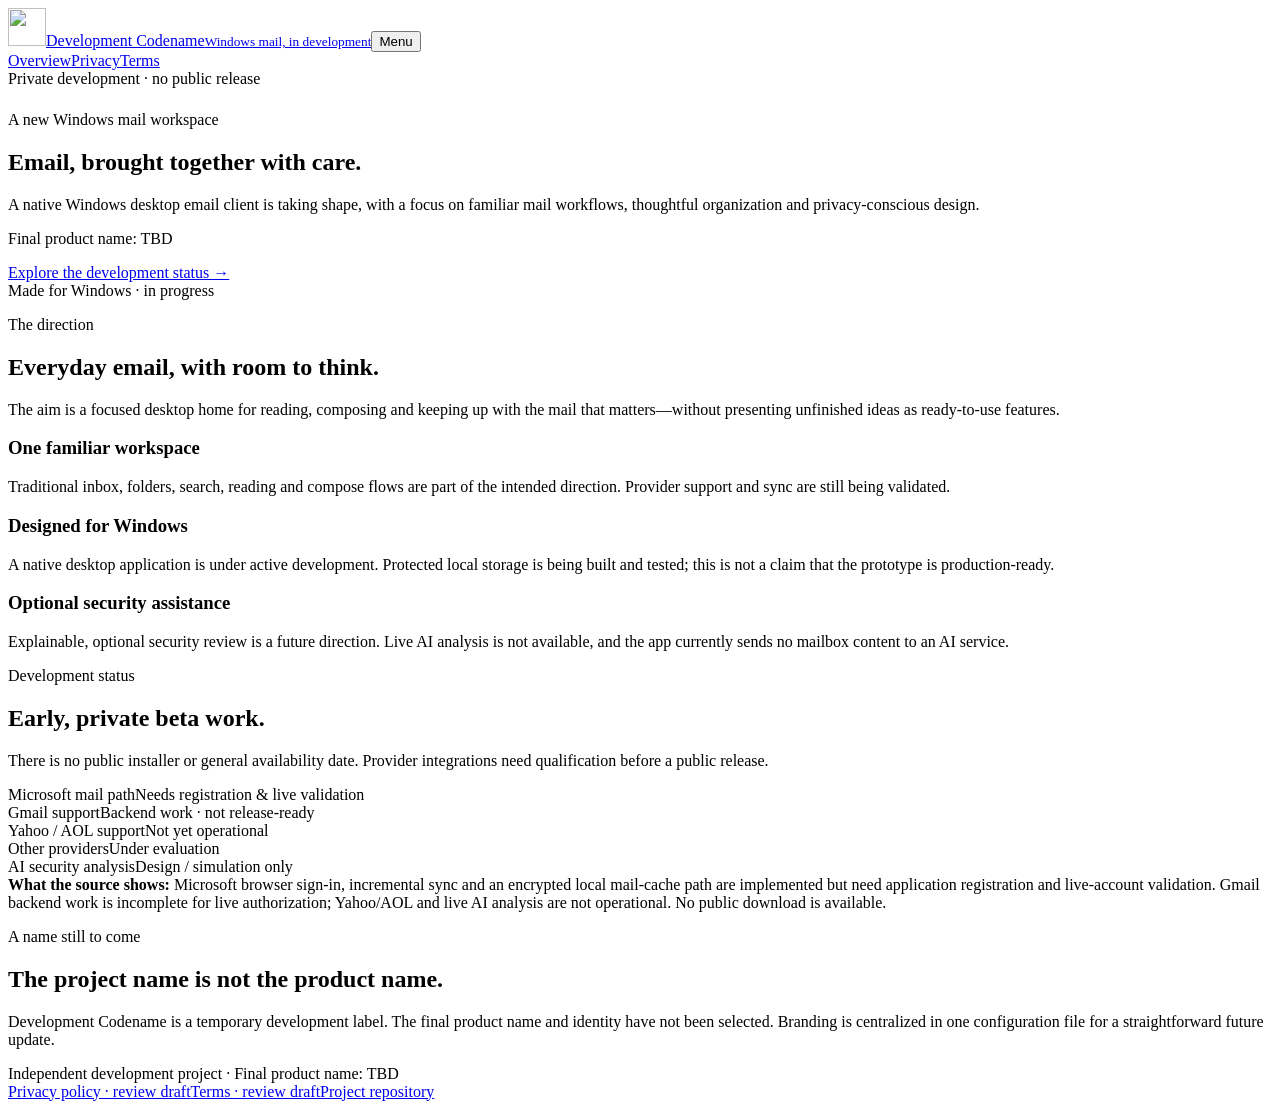
==== index.html @ dbb3ad93 "Add review-draft website pages Co-authored-by: Copilot App <223556219+Copilot@users.noreply.github.c" ====
<!doctype html>
<html lang="en"><head><meta charset="utf-8"><meta name="viewport" content="width=device-width,initial-scale=1"><meta name="description" content="A Windows email client in development. Final product name to be announced."><meta name="theme-color" content="#f6f7f2"><title data-title="A calmer home for email">Development-stage Windows mail client</title><link rel="icon" href="/ultrons-pigeon-website/assets/mark.svg" type="image/svg+xml"><link rel="stylesheet" href="/ultrons-pigeon-website/assets/site.css"><script defer src="/ultrons-pigeon-website/assets/brand.js"></script></head>
<body><header class="shell site-header"><a class="brand" href="/ultrons-pigeon-website/" aria-label="Home"><img src="/ultrons-pigeon-website/assets/mark.svg" width="38" height="38" alt=""><span><span data-brand>Development Codename</span><small>Windows mail, in development</small></span></a><button class="nav-toggle" aria-expanded="false" aria-controls="site-nav">Menu</button><nav class="site-nav" id="site-nav" aria-label="Main navigation"><a href="/ultrons-pigeon-website/" aria-current="page">Overview</a><a href="/ultrons-pigeon-website/privacy/">Privacy</a><a href="/ultrons-pigeon-website/terms/">Terms</a></nav></header>
<main><section class="shell hero"><div><span class="badge"><i class="dot"></i>Private development · no public release</span><p class="eyebrow" style="margin-top:23px">A new Windows mail workspace</p><h1>Email, brought together with care.</h1><p class="lede">A native Windows desktop email client is taking shape, with a focus on familiar mail workflows, thoughtful organization and privacy-conscious design.</p><p class="fine" data-status>Final product name: TBD</p><a class="button" href="#development">Explore the development status →</a></div><div class="hero-art" aria-hidden="true"><div class="envelope"></div><div class="art-note">Made for Windows · in progress</div></div></section>
<section class="shell section"><div class="section-heading"><p class="eyebrow">The direction</p><h2>Everyday email, with room to think.</h2><p class="muted">The aim is a focused desktop home for reading, composing and keeping up with the mail that matters—without presenting unfinished ideas as ready-to-use features.</p></div><div class="cards"><article class="card"><h3>One familiar workspace</h3><p>Traditional inbox, folders, search, reading and compose flows are part of the intended direction. Provider support and sync are still being validated.</p></article><article class="card"><h3>Designed for Windows</h3><p>A native desktop application is under active development. Protected local storage is being built and tested; this is not a claim that the prototype is production-ready.</p></article><article class="card"><h3>Optional security assistance</h3><p>Explainable, optional security review is a future direction. Live AI analysis is not available, and the app currently sends no mailbox content to an AI service.</p></article></div></section>
<section class="shell section" id="development"><div class="panel"><div><p class="eyebrow">Development status</p><h2>Early, private beta work.</h2><p>There is no public installer or general availability date. Provider integrations need qualification before a public release.</p></div><div><div class="status-row"><span>Microsoft mail path</span><span class="tag">Needs registration & live validation</span></div><div class="status-row"><span>Gmail support</span><span class="tag">Backend work · not release-ready</span></div><div class="status-row"><span>Yahoo / AOL support</span><span class="tag">Not yet operational</span></div><div class="status-row"><span>Other providers</span><span class="tag">Under evaluation</span></div><div class="status-row"><span>AI security analysis</span><span class="tag">Design / simulation only</span></div></div></div><div class="callout"><strong>What the source shows:</strong> Microsoft browser sign-in, incremental sync and an encrypted local mail-cache path are implemented but need application registration and live-account validation. Gmail backend work is incomplete for live authorization; Yahoo/AOL and live AI analysis are not operational. No public download is available.</div></section>
<section class="shell section"><div class="section-heading"><p class="eyebrow">A name still to come</p><h2>The project name is not the product name.</h2><p class="muted"><span data-brand>Development Codename</span> is a temporary development label. The final product name and identity have not been selected. Branding is centralized in one configuration file for a straightforward future update.</p></div></section></main>
<footer class="shell site-footer"><span>Independent development project · <span data-status>Final product name: TBD</span></span><nav class="footer-links" aria-label="Footer navigation"><a href="/ultrons-pigeon-website/privacy/">Privacy policy · review draft</a><a href="/ultrons-pigeon-website/terms/">Terms · review draft</a><a href="https://github.com/Porkydiggyafeelme/ultrons-pigeon">Project repository</a></nav></footer></body></html>
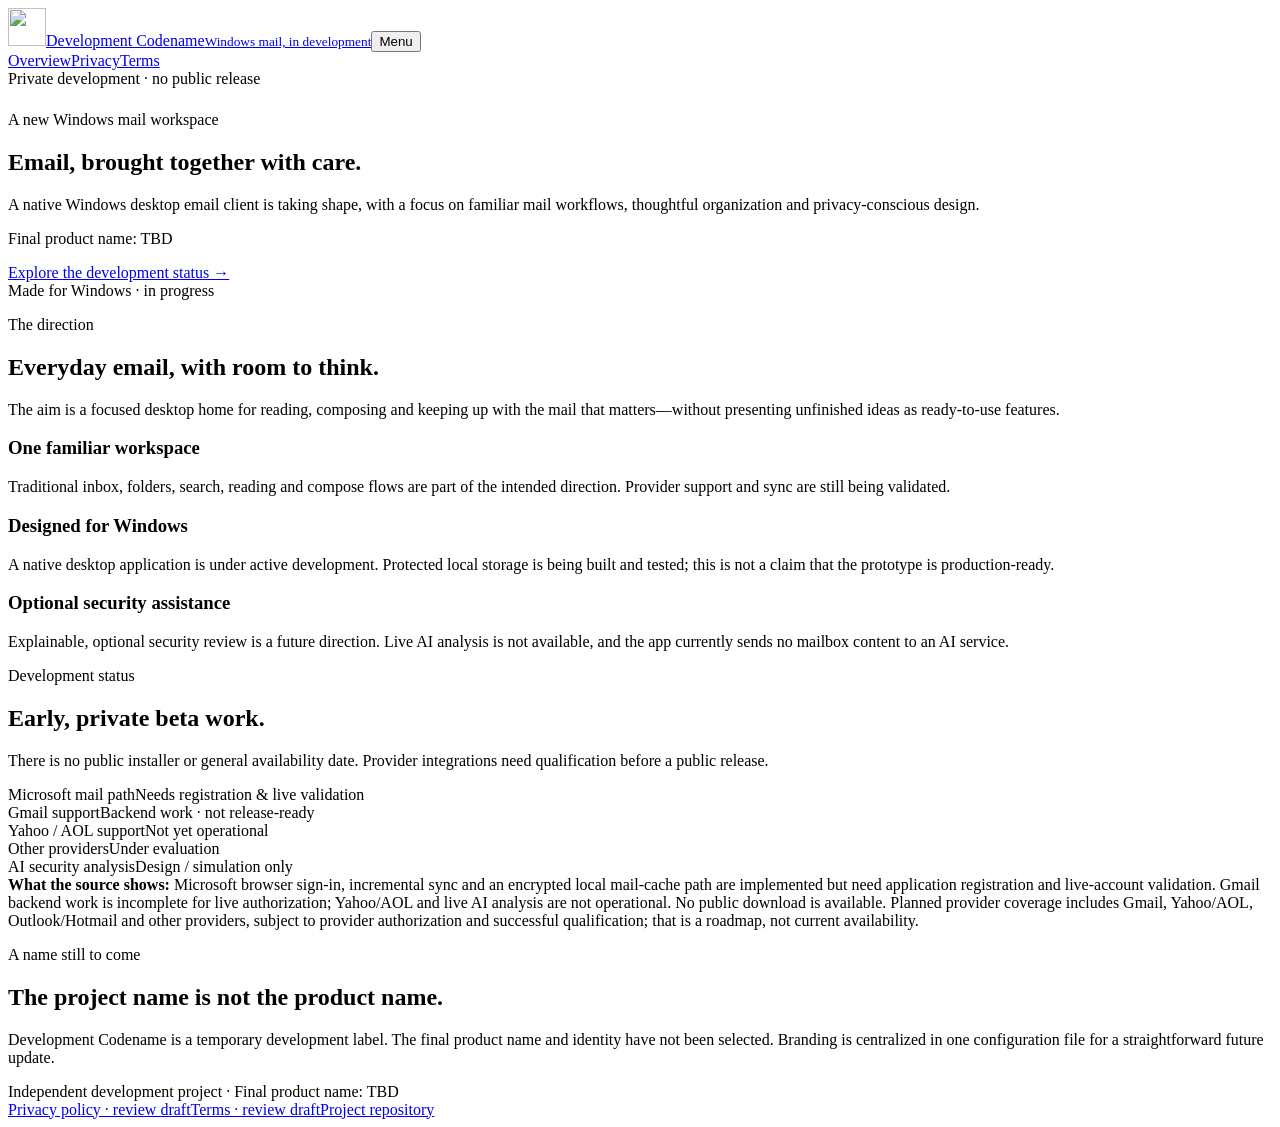
==== commit 01b1e21f: "Clarify planned email provider coverage" ====
--- a/index.html
+++ b/index.html
@@ -3,6 +3,6 @@
 <body><header class="shell site-header"><a class="brand" href="/ultrons-pigeon-website/" aria-label="Home"><img src="/ultrons-pigeon-website/assets/mark.svg" width="38" height="38" alt=""><span><span data-brand>Development Codename</span><small>Windows mail, in development</small></span></a><button class="nav-toggle" aria-expanded="false" aria-controls="site-nav">Menu</button><nav class="site-nav" id="site-nav" aria-label="Main navigation"><a href="/ultrons-pigeon-website/" aria-current="page">Overview</a><a href="/ultrons-pigeon-website/privacy/">Privacy</a><a href="/ultrons-pigeon-website/terms/">Terms</a></nav></header>
 <main><section class="shell hero"><div><span class="badge"><i class="dot"></i>Private development · no public release</span><p class="eyebrow" style="margin-top:23px">A new Windows mail workspace</p><h1>Email, brought together with care.</h1><p class="lede">A native Windows desktop email client is taking shape, with a focus on familiar mail workflows, thoughtful organization and privacy-conscious design.</p><p class="fine" data-status>Final product name: TBD</p><a class="button" href="#development">Explore the development status →</a></div><div class="hero-art" aria-hidden="true"><div class="envelope"></div><div class="art-note">Made for Windows · in progress</div></div></section>
 <section class="shell section"><div class="section-heading"><p class="eyebrow">The direction</p><h2>Everyday email, with room to think.</h2><p class="muted">The aim is a focused desktop home for reading, composing and keeping up with the mail that matters—without presenting unfinished ideas as ready-to-use features.</p></div><div class="cards"><article class="card"><h3>One familiar workspace</h3><p>Traditional inbox, folders, search, reading and compose flows are part of the intended direction. Provider support and sync are still being validated.</p></article><article class="card"><h3>Designed for Windows</h3><p>A native desktop application is under active development. Protected local storage is being built and tested; this is not a claim that the prototype is production-ready.</p></article><article class="card"><h3>Optional security assistance</h3><p>Explainable, optional security review is a future direction. Live AI analysis is not available, and the app currently sends no mailbox content to an AI service.</p></article></div></section>
-<section class="shell section" id="development"><div class="panel"><div><p class="eyebrow">Development status</p><h2>Early, private beta work.</h2><p>There is no public installer or general availability date. Provider integrations need qualification before a public release.</p></div><div><div class="status-row"><span>Microsoft mail path</span><span class="tag">Needs registration & live validation</span></div><div class="status-row"><span>Gmail support</span><span class="tag">Backend work · not release-ready</span></div><div class="status-row"><span>Yahoo / AOL support</span><span class="tag">Not yet operational</span></div><div class="status-row"><span>Other providers</span><span class="tag">Under evaluation</span></div><div class="status-row"><span>AI security analysis</span><span class="tag">Design / simulation only</span></div></div></div><div class="callout"><strong>What the source shows:</strong> Microsoft browser sign-in, incremental sync and an encrypted local mail-cache path are implemented but need application registration and live-account validation. Gmail backend work is incomplete for live authorization; Yahoo/AOL and live AI analysis are not operational. No public download is available.</div></section>
+<section class="shell section" id="development"><div class="panel"><div><p class="eyebrow">Development status</p><h2>Early, private beta work.</h2><p>There is no public installer or general availability date. Provider integrations need qualification before a public release.</p></div><div><div class="status-row"><span>Microsoft mail path</span><span class="tag">Needs registration & live validation</span></div><div class="status-row"><span>Gmail support</span><span class="tag">Backend work · not release-ready</span></div><div class="status-row"><span>Yahoo / AOL support</span><span class="tag">Not yet operational</span></div><div class="status-row"><span>Other providers</span><span class="tag">Under evaluation</span></div><div class="status-row"><span>AI security analysis</span><span class="tag">Design / simulation only</span></div></div></div><div class="callout"><strong>What the source shows:</strong> Microsoft browser sign-in, incremental sync and an encrypted local mail-cache path are implemented but need application registration and live-account validation. Gmail backend work is incomplete for live authorization; Yahoo/AOL and live AI analysis are not operational. No public download is available. Planned provider coverage includes Gmail, Yahoo/AOL, Outlook/Hotmail and other providers, subject to provider authorization and successful qualification; that is a roadmap, not current availability.</div></section>
 <section class="shell section"><div class="section-heading"><p class="eyebrow">A name still to come</p><h2>The project name is not the product name.</h2><p class="muted"><span data-brand>Development Codename</span> is a temporary development label. The final product name and identity have not been selected. Branding is centralized in one configuration file for a straightforward future update.</p></div></section></main>
 <footer class="shell site-footer"><span>Independent development project · <span data-status>Final product name: TBD</span></span><nav class="footer-links" aria-label="Footer navigation"><a href="/ultrons-pigeon-website/privacy/">Privacy policy · review draft</a><a href="/ultrons-pigeon-website/terms/">Terms · review draft</a><a href="https://github.com/Porkydiggyafeelme/ultrons-pigeon">Project repository</a></nav></footer></body></html>
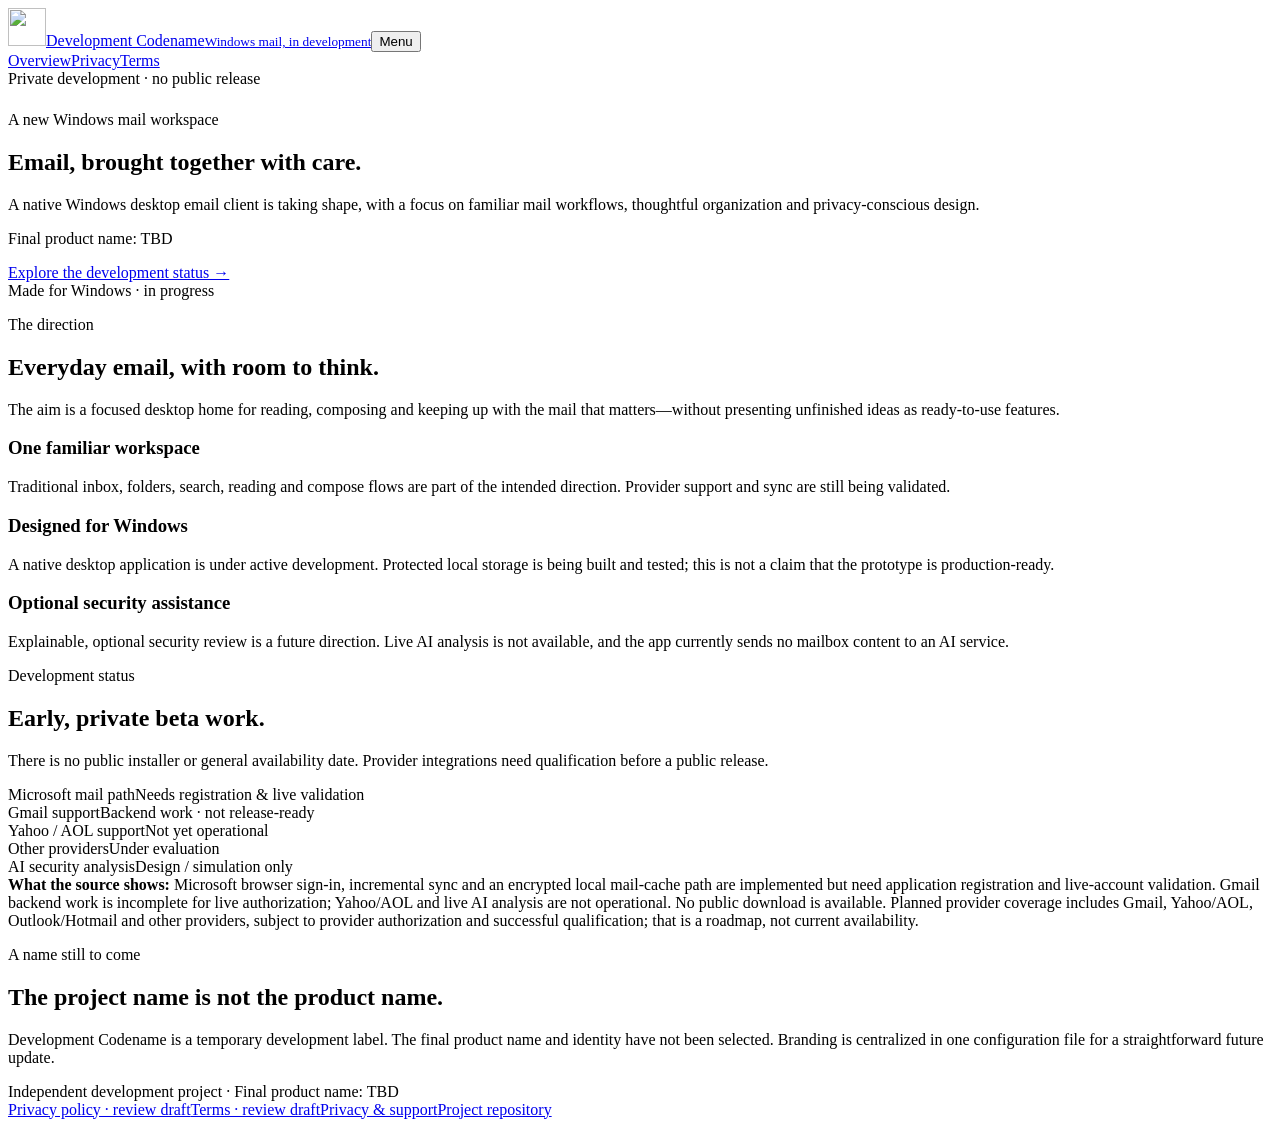
==== commit 777aae8d: "website: add approved privacy and support contact to index.html" ====
--- a/index.html
+++ b/index.html
@@ -5,4 +5,4 @@
 <section class="shell section"><div class="section-heading"><p class="eyebrow">The direction</p><h2>Everyday email, with room to think.</h2><p class="muted">The aim is a focused desktop home for reading, composing and keeping up with the mail that matters—without presenting unfinished ideas as ready-to-use features.</p></div><div class="cards"><article class="card"><h3>One familiar workspace</h3><p>Traditional inbox, folders, search, reading and compose flows are part of the intended direction. Provider support and sync are still being validated.</p></article><article class="card"><h3>Designed for Windows</h3><p>A native desktop application is under active development. Protected local storage is being built and tested; this is not a claim that the prototype is production-ready.</p></article><article class="card"><h3>Optional security assistance</h3><p>Explainable, optional security review is a future direction. Live AI analysis is not available, and the app currently sends no mailbox content to an AI service.</p></article></div></section>
 <section class="shell section" id="development"><div class="panel"><div><p class="eyebrow">Development status</p><h2>Early, private beta work.</h2><p>There is no public installer or general availability date. Provider integrations need qualification before a public release.</p></div><div><div class="status-row"><span>Microsoft mail path</span><span class="tag">Needs registration & live validation</span></div><div class="status-row"><span>Gmail support</span><span class="tag">Backend work · not release-ready</span></div><div class="status-row"><span>Yahoo / AOL support</span><span class="tag">Not yet operational</span></div><div class="status-row"><span>Other providers</span><span class="tag">Under evaluation</span></div><div class="status-row"><span>AI security analysis</span><span class="tag">Design / simulation only</span></div></div></div><div class="callout"><strong>What the source shows:</strong> Microsoft browser sign-in, incremental sync and an encrypted local mail-cache path are implemented but need application registration and live-account validation. Gmail backend work is incomplete for live authorization; Yahoo/AOL and live AI analysis are not operational. No public download is available. Planned provider coverage includes Gmail, Yahoo/AOL, Outlook/Hotmail and other providers, subject to provider authorization and successful qualification; that is a roadmap, not current availability.</div></section>
 <section class="shell section"><div class="section-heading"><p class="eyebrow">A name still to come</p><h2>The project name is not the product name.</h2><p class="muted"><span data-brand>Development Codename</span> is a temporary development label. The final product name and identity have not been selected. Branding is centralized in one configuration file for a straightforward future update.</p></div></section></main>
-<footer class="shell site-footer"><span>Independent development project · <span data-status>Final product name: TBD</span></span><nav class="footer-links" aria-label="Footer navigation"><a href="/ultrons-pigeon-website/privacy/">Privacy policy · review draft</a><a href="/ultrons-pigeon-website/terms/">Terms · review draft</a><a href="https://github.com/Porkydiggyafeelme/ultrons-pigeon">Project repository</a></nav></footer></body></html>+<footer class="shell site-footer"><span>Independent development project · <span data-status>Final product name: TBD</span></span><nav class="footer-links" aria-label="Footer navigation"><a href="/ultrons-pigeon-website/privacy/">Privacy policy · review draft</a><a href="/ultrons-pigeon-website/terms/">Terms · review draft</a><a href="mailto:bytchizer@hotmail.com">Privacy &amp; support</a><a href="https://github.com/Porkydiggyafeelme/ultrons-pigeon">Project repository</a></nav></footer></body></html>
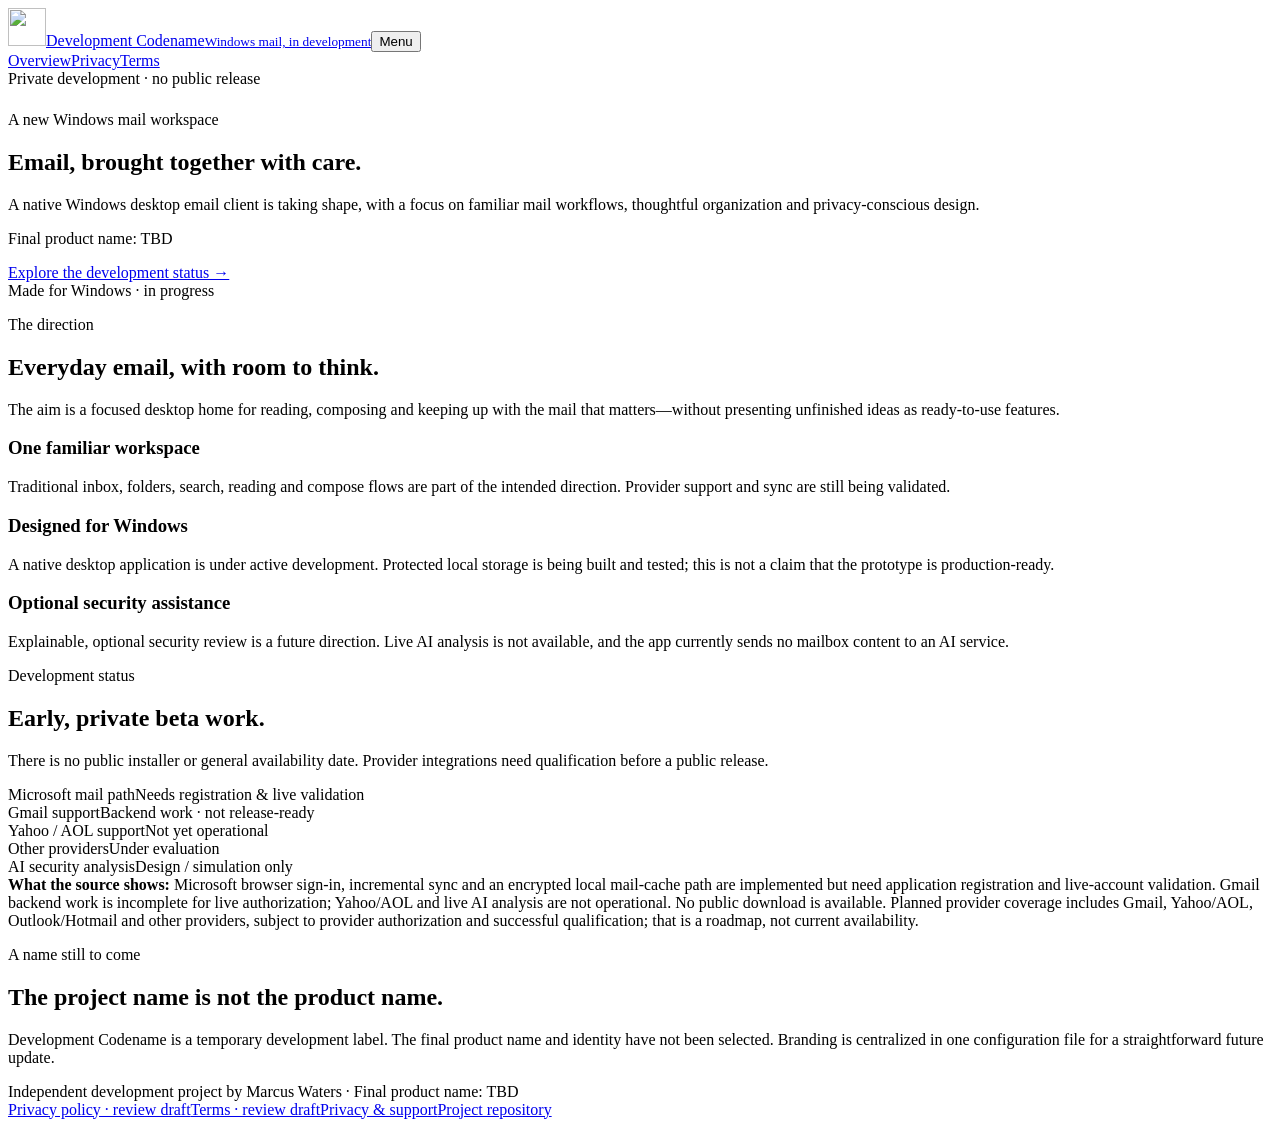
==== commit 927dc7eb: "website: identify Marcus Waters as independent developer" ====
--- a/index.html
+++ b/index.html
@@ -5,4 +5,4 @@
 <section class="shell section"><div class="section-heading"><p class="eyebrow">The direction</p><h2>Everyday email, with room to think.</h2><p class="muted">The aim is a focused desktop home for reading, composing and keeping up with the mail that matters—without presenting unfinished ideas as ready-to-use features.</p></div><div class="cards"><article class="card"><h3>One familiar workspace</h3><p>Traditional inbox, folders, search, reading and compose flows are part of the intended direction. Provider support and sync are still being validated.</p></article><article class="card"><h3>Designed for Windows</h3><p>A native desktop application is under active development. Protected local storage is being built and tested; this is not a claim that the prototype is production-ready.</p></article><article class="card"><h3>Optional security assistance</h3><p>Explainable, optional security review is a future direction. Live AI analysis is not available, and the app currently sends no mailbox content to an AI service.</p></article></div></section>
 <section class="shell section" id="development"><div class="panel"><div><p class="eyebrow">Development status</p><h2>Early, private beta work.</h2><p>There is no public installer or general availability date. Provider integrations need qualification before a public release.</p></div><div><div class="status-row"><span>Microsoft mail path</span><span class="tag">Needs registration & live validation</span></div><div class="status-row"><span>Gmail support</span><span class="tag">Backend work · not release-ready</span></div><div class="status-row"><span>Yahoo / AOL support</span><span class="tag">Not yet operational</span></div><div class="status-row"><span>Other providers</span><span class="tag">Under evaluation</span></div><div class="status-row"><span>AI security analysis</span><span class="tag">Design / simulation only</span></div></div></div><div class="callout"><strong>What the source shows:</strong> Microsoft browser sign-in, incremental sync and an encrypted local mail-cache path are implemented but need application registration and live-account validation. Gmail backend work is incomplete for live authorization; Yahoo/AOL and live AI analysis are not operational. No public download is available. Planned provider coverage includes Gmail, Yahoo/AOL, Outlook/Hotmail and other providers, subject to provider authorization and successful qualification; that is a roadmap, not current availability.</div></section>
 <section class="shell section"><div class="section-heading"><p class="eyebrow">A name still to come</p><h2>The project name is not the product name.</h2><p class="muted"><span data-brand>Development Codename</span> is a temporary development label. The final product name and identity have not been selected. Branding is centralized in one configuration file for a straightforward future update.</p></div></section></main>
-<footer class="shell site-footer"><span>Independent development project · <span data-status>Final product name: TBD</span></span><nav class="footer-links" aria-label="Footer navigation"><a href="/ultrons-pigeon-website/privacy/">Privacy policy · review draft</a><a href="/ultrons-pigeon-website/terms/">Terms · review draft</a><a href="mailto:bytchizer@hotmail.com">Privacy &amp; support</a><a href="https://github.com/Porkydiggyafeelme/ultrons-pigeon">Project repository</a></nav></footer></body></html>+<footer class="shell site-footer"><span>Independent development project by Marcus Waters · <span data-status>Final product name: TBD</span></span><nav class="footer-links" aria-label="Footer navigation"><a href="/ultrons-pigeon-website/privacy/">Privacy policy · review draft</a><a href="/ultrons-pigeon-website/terms/">Terms · review draft</a><a href="mailto:bytchizer@hotmail.com">Privacy &amp; support</a><a href="https://github.com/Porkydiggyafeelme/ultrons-pigeon">Project repository</a></nav></footer></body></html>
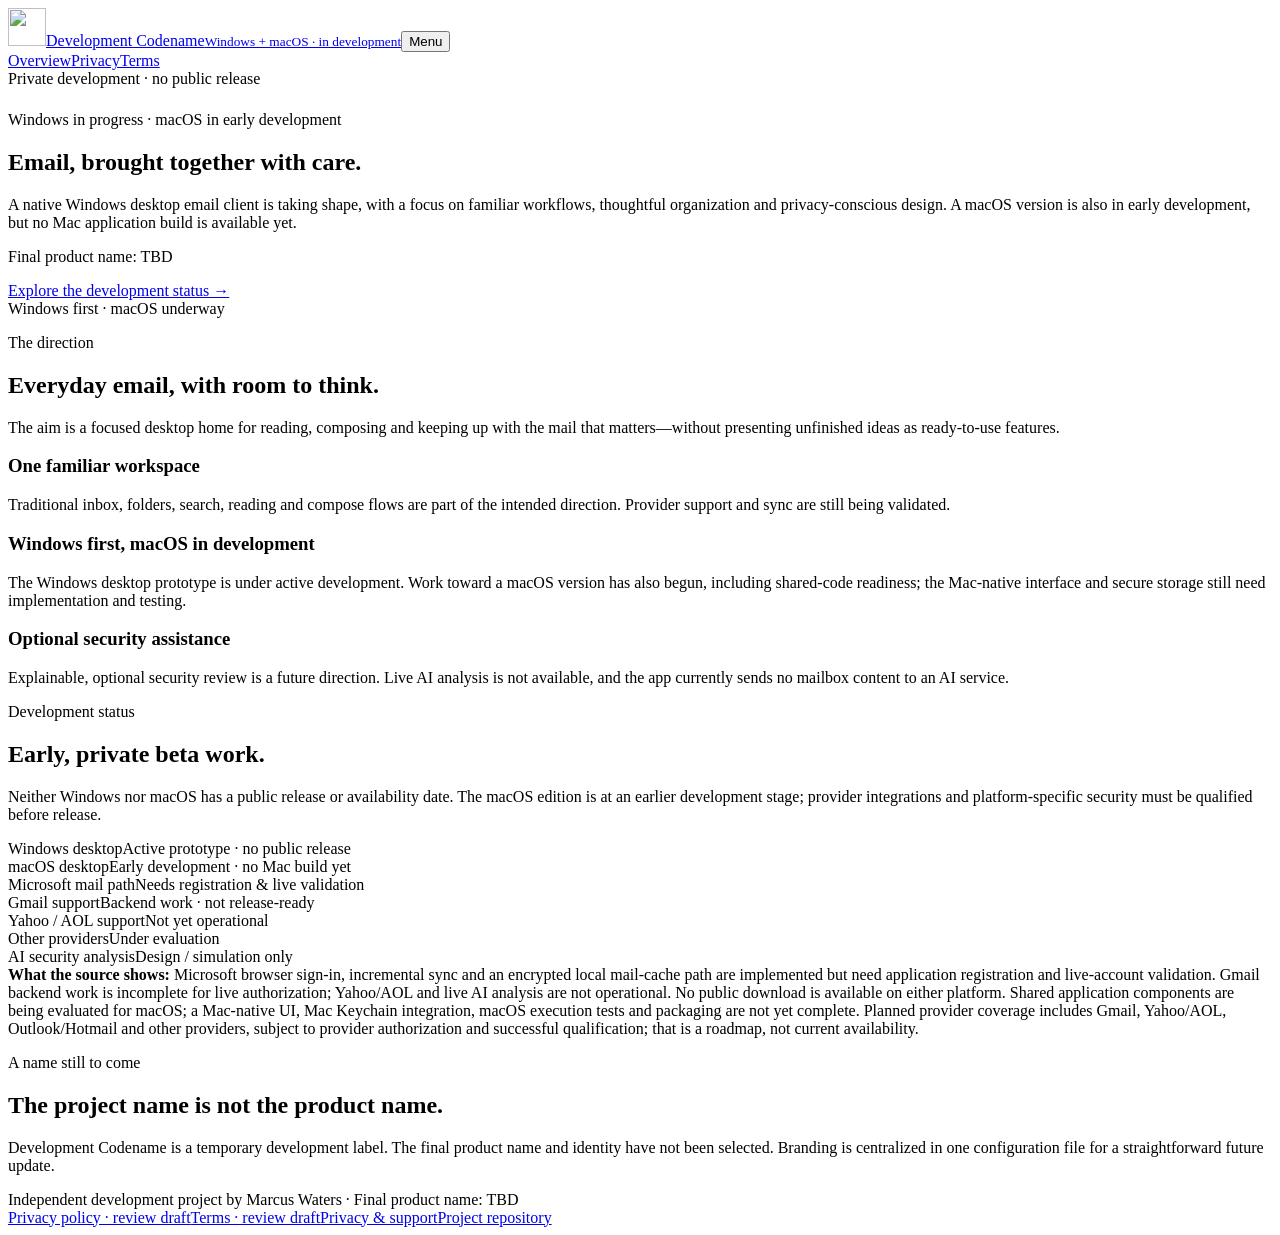
==== commit 3d77d916: "website: disclose macOS version in early development alongside Windows" ====
--- a/index.html
+++ b/index.html
@@ -1,8 +1,8 @@
 <!doctype html>
-<html lang="en"><head><meta charset="utf-8"><meta name="viewport" content="width=device-width,initial-scale=1"><meta name="description" content="A Windows email client in development. Final product name to be announced."><meta name="theme-color" content="#f6f7f2"><title data-title="A calmer home for email">Development-stage Windows mail client</title><link rel="icon" href="/ultrons-pigeon-website/assets/mark.svg" type="image/svg+xml"><link rel="stylesheet" href="/ultrons-pigeon-website/assets/site.css"><script defer src="/ultrons-pigeon-website/assets/brand.js"></script></head>
-<body><header class="shell site-header"><a class="brand" href="/ultrons-pigeon-website/" aria-label="Home"><img src="/ultrons-pigeon-website/assets/mark.svg" width="38" height="38" alt=""><span><span data-brand>Development Codename</span><small>Windows mail, in development</small></span></a><button class="nav-toggle" aria-expanded="false" aria-controls="site-nav">Menu</button><nav class="site-nav" id="site-nav" aria-label="Main navigation"><a href="/ultrons-pigeon-website/" aria-current="page">Overview</a><a href="/ultrons-pigeon-website/privacy/">Privacy</a><a href="/ultrons-pigeon-website/terms/">Terms</a></nav></header>
-<main><section class="shell hero"><div><span class="badge"><i class="dot"></i>Private development · no public release</span><p class="eyebrow" style="margin-top:23px">A new Windows mail workspace</p><h1>Email, brought together with care.</h1><p class="lede">A native Windows desktop email client is taking shape, with a focus on familiar mail workflows, thoughtful organization and privacy-conscious design.</p><p class="fine" data-status>Final product name: TBD</p><a class="button" href="#development">Explore the development status →</a></div><div class="hero-art" aria-hidden="true"><div class="envelope"></div><div class="art-note">Made for Windows · in progress</div></div></section>
-<section class="shell section"><div class="section-heading"><p class="eyebrow">The direction</p><h2>Everyday email, with room to think.</h2><p class="muted">The aim is a focused desktop home for reading, composing and keeping up with the mail that matters—without presenting unfinished ideas as ready-to-use features.</p></div><div class="cards"><article class="card"><h3>One familiar workspace</h3><p>Traditional inbox, folders, search, reading and compose flows are part of the intended direction. Provider support and sync are still being validated.</p></article><article class="card"><h3>Designed for Windows</h3><p>A native desktop application is under active development. Protected local storage is being built and tested; this is not a claim that the prototype is production-ready.</p></article><article class="card"><h3>Optional security assistance</h3><p>Explainable, optional security review is a future direction. Live AI analysis is not available, and the app currently sends no mailbox content to an AI service.</p></article></div></section>
-<section class="shell section" id="development"><div class="panel"><div><p class="eyebrow">Development status</p><h2>Early, private beta work.</h2><p>There is no public installer or general availability date. Provider integrations need qualification before a public release.</p></div><div><div class="status-row"><span>Microsoft mail path</span><span class="tag">Needs registration & live validation</span></div><div class="status-row"><span>Gmail support</span><span class="tag">Backend work · not release-ready</span></div><div class="status-row"><span>Yahoo / AOL support</span><span class="tag">Not yet operational</span></div><div class="status-row"><span>Other providers</span><span class="tag">Under evaluation</span></div><div class="status-row"><span>AI security analysis</span><span class="tag">Design / simulation only</span></div></div></div><div class="callout"><strong>What the source shows:</strong> Microsoft browser sign-in, incremental sync and an encrypted local mail-cache path are implemented but need application registration and live-account validation. Gmail backend work is incomplete for live authorization; Yahoo/AOL and live AI analysis are not operational. No public download is available. Planned provider coverage includes Gmail, Yahoo/AOL, Outlook/Hotmail and other providers, subject to provider authorization and successful qualification; that is a roadmap, not current availability.</div></section>
+<html lang="en"><head><meta charset="utf-8"><meta name="viewport" content="width=device-width,initial-scale=1"><meta name="description" content="A desktop email client in development for Windows, with a macOS version also in early development. No public release is available."><meta name="theme-color" content="#f6f7f2"><title data-title="A calmer home for email">Windows email client and macOS version in development</title><link rel="icon" href="/ultrons-pigeon-website/assets/mark.svg" type="image/svg+xml"><link rel="stylesheet" href="/ultrons-pigeon-website/assets/site.css"><script defer src="/ultrons-pigeon-website/assets/brand.js"></script></head>
+<body><header class="shell site-header"><a class="brand" href="/ultrons-pigeon-website/" aria-label="Home"><img src="/ultrons-pigeon-website/assets/mark.svg" width="38" height="38" alt=""><span><span data-brand>Development Codename</span><small>Windows + macOS · in development</small></span></a><button class="nav-toggle" aria-expanded="false" aria-controls="site-nav">Menu</button><nav class="site-nav" id="site-nav" aria-label="Main navigation"><a href="/ultrons-pigeon-website/" aria-current="page">Overview</a><a href="/ultrons-pigeon-website/privacy/">Privacy</a><a href="/ultrons-pigeon-website/terms/">Terms</a></nav></header>
+<main><section class="shell hero"><div><span class="badge"><i class="dot"></i>Private development · no public release</span><p class="eyebrow" style="margin-top:23px">Windows in progress · macOS in early development</p><h1>Email, brought together with care.</h1><p class="lede">A native Windows desktop email client is taking shape, with a focus on familiar workflows, thoughtful organization and privacy-conscious design. A macOS version is also in early development, but no Mac application build is available yet.</p><p class="fine" data-status>Final product name: TBD</p><a class="button" href="#development">Explore the development status →</a></div><div class="hero-art" aria-hidden="true"><div class="envelope"></div><div class="art-note">Windows first · macOS underway</div></div></section>
+<section class="shell section"><div class="section-heading"><p class="eyebrow">The direction</p><h2>Everyday email, with room to think.</h2><p class="muted">The aim is a focused desktop home for reading, composing and keeping up with the mail that matters—without presenting unfinished ideas as ready-to-use features.</p></div><div class="cards"><article class="card"><h3>One familiar workspace</h3><p>Traditional inbox, folders, search, reading and compose flows are part of the intended direction. Provider support and sync are still being validated.</p></article><article class="card"><h3>Windows first, macOS in development</h3><p>The Windows desktop prototype is under active development. Work toward a macOS version has also begun, including shared-code readiness; the Mac-native interface and secure storage still need implementation and testing.</p></article><article class="card"><h3>Optional security assistance</h3><p>Explainable, optional security review is a future direction. Live AI analysis is not available, and the app currently sends no mailbox content to an AI service.</p></article></div></section>
+<section class="shell section" id="development"><div class="panel"><div><p class="eyebrow">Development status</p><h2>Early, private beta work.</h2><p>Neither Windows nor macOS has a public release or availability date. The macOS edition is at an earlier development stage; provider integrations and platform-specific security must be qualified before release.</p></div><div><div class="status-row"><span>Windows desktop</span><span class="tag">Active prototype · no public release</span></div><div class="status-row"><span>macOS desktop</span><span class="tag">Early development · no Mac build yet</span></div><div class="status-row"><span>Microsoft mail path</span><span class="tag">Needs registration & live validation</span></div><div class="status-row"><span>Gmail support</span><span class="tag">Backend work · not release-ready</span></div><div class="status-row"><span>Yahoo / AOL support</span><span class="tag">Not yet operational</span></div><div class="status-row"><span>Other providers</span><span class="tag">Under evaluation</span></div><div class="status-row"><span>AI security analysis</span><span class="tag">Design / simulation only</span></div></div></div><div class="callout"><strong>What the source shows:</strong> Microsoft browser sign-in, incremental sync and an encrypted local mail-cache path are implemented but need application registration and live-account validation. Gmail backend work is incomplete for live authorization; Yahoo/AOL and live AI analysis are not operational. No public download is available on either platform. Shared application components are being evaluated for macOS; a Mac-native UI, Mac Keychain integration, macOS execution tests and packaging are not yet complete. Planned provider coverage includes Gmail, Yahoo/AOL, Outlook/Hotmail and other providers, subject to provider authorization and successful qualification; that is a roadmap, not current availability.</div></section>
 <section class="shell section"><div class="section-heading"><p class="eyebrow">A name still to come</p><h2>The project name is not the product name.</h2><p class="muted"><span data-brand>Development Codename</span> is a temporary development label. The final product name and identity have not been selected. Branding is centralized in one configuration file for a straightforward future update.</p></div></section></main>
-<footer class="shell site-footer"><span>Independent development project by Marcus Waters · <span data-status>Final product name: TBD</span></span><nav class="footer-links" aria-label="Footer navigation"><a href="/ultrons-pigeon-website/privacy/">Privacy policy · review draft</a><a href="/ultrons-pigeon-website/terms/">Terms · review draft</a><a href="mailto:bytchizer@hotmail.com">Privacy &amp; support</a><a href="https://github.com/Porkydiggyafeelme/ultrons-pigeon">Project repository</a></nav></footer></body></html>+<footer class="shell site-footer"><span>Independent development project by Marcus Waters · <span data-status>Final product name: TBD</span></span><nav class="footer-links" aria-label="Footer navigation"><a href="/ultrons-pigeon-website/privacy/">Privacy policy · review draft</a><a href="/ultrons-pigeon-website/terms/">Terms · review draft</a><a href="mailto:marcus.waters@me.com">Privacy &amp; support</a><a href="https://github.com/Porkydiggyafeelme/ultrons-pigeon">Project repository</a></nav></footer></body></html>
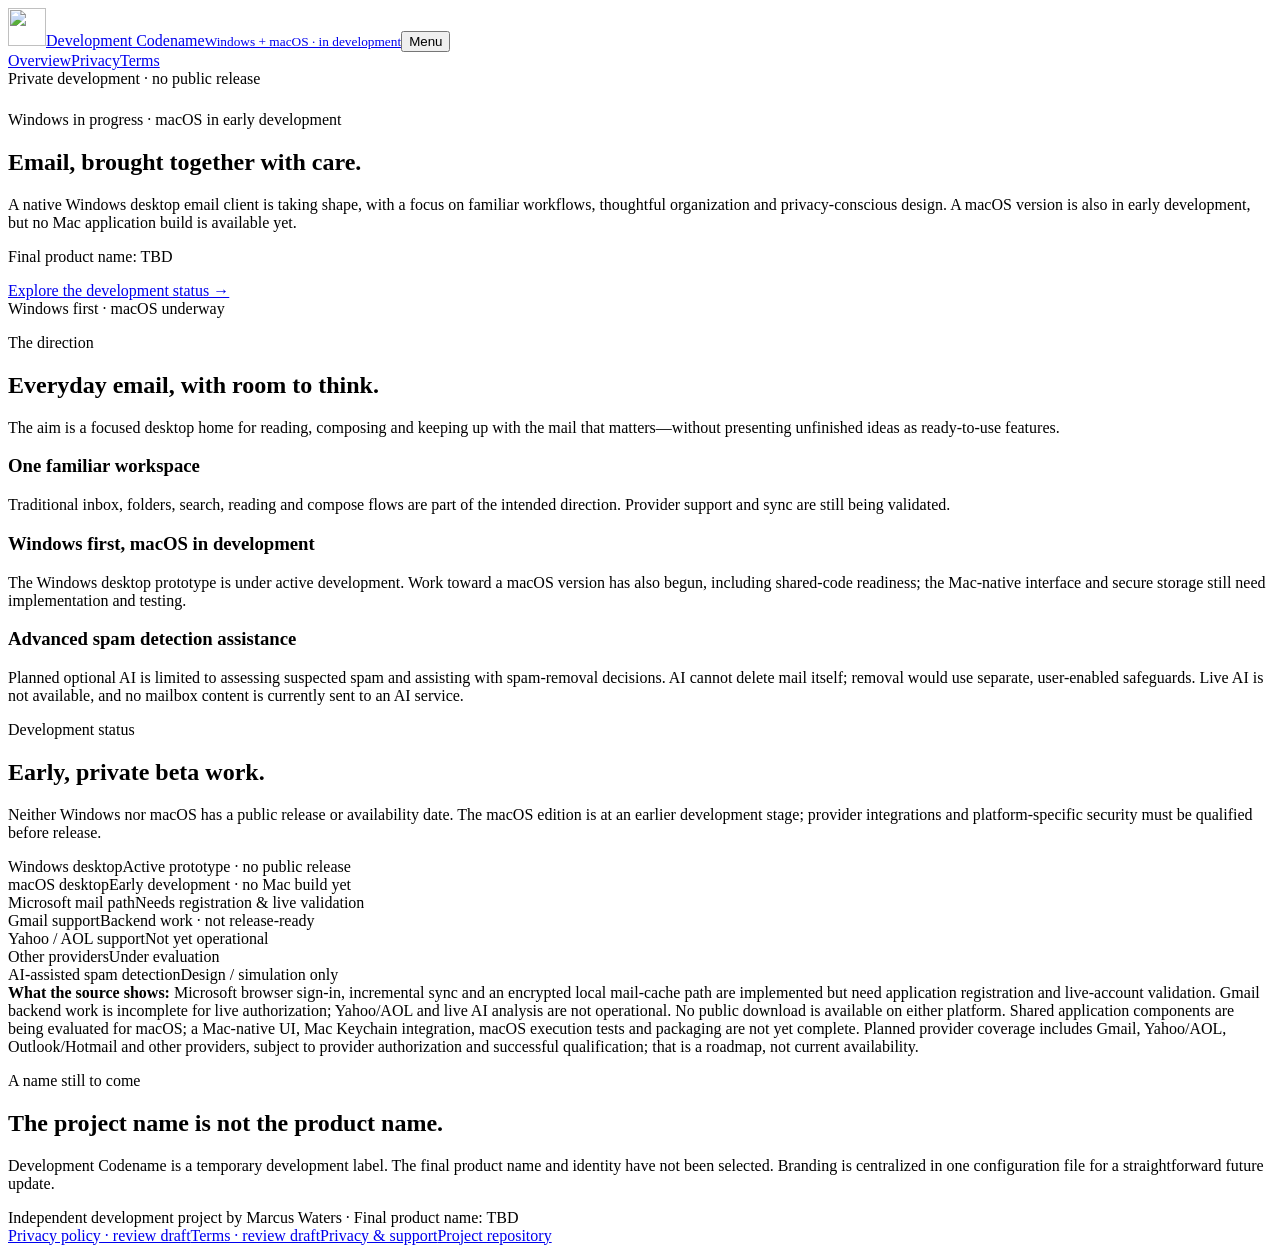
==== commit fa840dbf: "website: restrict planned AI to advanced spam detection and removal assistance" ====
--- a/index.html
+++ b/index.html
@@ -2,7 +2,7 @@
 <html lang="en"><head><meta charset="utf-8"><meta name="viewport" content="width=device-width,initial-scale=1"><meta name="description" content="A desktop email client in development for Windows, with a macOS version also in early development. No public release is available."><meta name="theme-color" content="#f6f7f2"><title data-title="A calmer home for email">Windows email client and macOS version in development</title><link rel="icon" href="/ultrons-pigeon-website/assets/mark.svg" type="image/svg+xml"><link rel="stylesheet" href="/ultrons-pigeon-website/assets/site.css"><script defer src="/ultrons-pigeon-website/assets/brand.js"></script></head>
 <body><header class="shell site-header"><a class="brand" href="/ultrons-pigeon-website/" aria-label="Home"><img src="/ultrons-pigeon-website/assets/mark.svg" width="38" height="38" alt=""><span><span data-brand>Development Codename</span><small>Windows + macOS · in development</small></span></a><button class="nav-toggle" aria-expanded="false" aria-controls="site-nav">Menu</button><nav class="site-nav" id="site-nav" aria-label="Main navigation"><a href="/ultrons-pigeon-website/" aria-current="page">Overview</a><a href="/ultrons-pigeon-website/privacy/">Privacy</a><a href="/ultrons-pigeon-website/terms/">Terms</a></nav></header>
 <main><section class="shell hero"><div><span class="badge"><i class="dot"></i>Private development · no public release</span><p class="eyebrow" style="margin-top:23px">Windows in progress · macOS in early development</p><h1>Email, brought together with care.</h1><p class="lede">A native Windows desktop email client is taking shape, with a focus on familiar workflows, thoughtful organization and privacy-conscious design. A macOS version is also in early development, but no Mac application build is available yet.</p><p class="fine" data-status>Final product name: TBD</p><a class="button" href="#development">Explore the development status →</a></div><div class="hero-art" aria-hidden="true"><div class="envelope"></div><div class="art-note">Windows first · macOS underway</div></div></section>
-<section class="shell section"><div class="section-heading"><p class="eyebrow">The direction</p><h2>Everyday email, with room to think.</h2><p class="muted">The aim is a focused desktop home for reading, composing and keeping up with the mail that matters—without presenting unfinished ideas as ready-to-use features.</p></div><div class="cards"><article class="card"><h3>One familiar workspace</h3><p>Traditional inbox, folders, search, reading and compose flows are part of the intended direction. Provider support and sync are still being validated.</p></article><article class="card"><h3>Windows first, macOS in development</h3><p>The Windows desktop prototype is under active development. Work toward a macOS version has also begun, including shared-code readiness; the Mac-native interface and secure storage still need implementation and testing.</p></article><article class="card"><h3>Optional security assistance</h3><p>Explainable, optional security review is a future direction. Live AI analysis is not available, and the app currently sends no mailbox content to an AI service.</p></article></div></section>
-<section class="shell section" id="development"><div class="panel"><div><p class="eyebrow">Development status</p><h2>Early, private beta work.</h2><p>Neither Windows nor macOS has a public release or availability date. The macOS edition is at an earlier development stage; provider integrations and platform-specific security must be qualified before release.</p></div><div><div class="status-row"><span>Windows desktop</span><span class="tag">Active prototype · no public release</span></div><div class="status-row"><span>macOS desktop</span><span class="tag">Early development · no Mac build yet</span></div><div class="status-row"><span>Microsoft mail path</span><span class="tag">Needs registration & live validation</span></div><div class="status-row"><span>Gmail support</span><span class="tag">Backend work · not release-ready</span></div><div class="status-row"><span>Yahoo / AOL support</span><span class="tag">Not yet operational</span></div><div class="status-row"><span>Other providers</span><span class="tag">Under evaluation</span></div><div class="status-row"><span>AI security analysis</span><span class="tag">Design / simulation only</span></div></div></div><div class="callout"><strong>What the source shows:</strong> Microsoft browser sign-in, incremental sync and an encrypted local mail-cache path are implemented but need application registration and live-account validation. Gmail backend work is incomplete for live authorization; Yahoo/AOL and live AI analysis are not operational. No public download is available on either platform. Shared application components are being evaluated for macOS; a Mac-native UI, Mac Keychain integration, macOS execution tests and packaging are not yet complete. Planned provider coverage includes Gmail, Yahoo/AOL, Outlook/Hotmail and other providers, subject to provider authorization and successful qualification; that is a roadmap, not current availability.</div></section>
+<section class="shell section"><div class="section-heading"><p class="eyebrow">The direction</p><h2>Everyday email, with room to think.</h2><p class="muted">The aim is a focused desktop home for reading, composing and keeping up with the mail that matters—without presenting unfinished ideas as ready-to-use features.</p></div><div class="cards"><article class="card"><h3>One familiar workspace</h3><p>Traditional inbox, folders, search, reading and compose flows are part of the intended direction. Provider support and sync are still being validated.</p></article><article class="card"><h3>Windows first, macOS in development</h3><p>The Windows desktop prototype is under active development. Work toward a macOS version has also begun, including shared-code readiness; the Mac-native interface and secure storage still need implementation and testing.</p></article><article class="card"><h3>Advanced spam detection assistance</h3><p>Planned optional AI is limited to assessing suspected spam and assisting with spam-removal decisions. AI cannot delete mail itself; removal would use separate, user-enabled safeguards. Live AI is not available, and no mailbox content is currently sent to an AI service.</p></article></div></section>
+<section class="shell section" id="development"><div class="panel"><div><p class="eyebrow">Development status</p><h2>Early, private beta work.</h2><p>Neither Windows nor macOS has a public release or availability date. The macOS edition is at an earlier development stage; provider integrations and platform-specific security must be qualified before release.</p></div><div><div class="status-row"><span>Windows desktop</span><span class="tag">Active prototype · no public release</span></div><div class="status-row"><span>macOS desktop</span><span class="tag">Early development · no Mac build yet</span></div><div class="status-row"><span>Microsoft mail path</span><span class="tag">Needs registration & live validation</span></div><div class="status-row"><span>Gmail support</span><span class="tag">Backend work · not release-ready</span></div><div class="status-row"><span>Yahoo / AOL support</span><span class="tag">Not yet operational</span></div><div class="status-row"><span>Other providers</span><span class="tag">Under evaluation</span></div><div class="status-row"><span>AI-assisted spam detection</span><span class="tag">Design / simulation only</span></div></div></div><div class="callout"><strong>What the source shows:</strong> Microsoft browser sign-in, incremental sync and an encrypted local mail-cache path are implemented but need application registration and live-account validation. Gmail backend work is incomplete for live authorization; Yahoo/AOL and live AI analysis are not operational. No public download is available on either platform. Shared application components are being evaluated for macOS; a Mac-native UI, Mac Keychain integration, macOS execution tests and packaging are not yet complete. Planned provider coverage includes Gmail, Yahoo/AOL, Outlook/Hotmail and other providers, subject to provider authorization and successful qualification; that is a roadmap, not current availability.</div></section>
 <section class="shell section"><div class="section-heading"><p class="eyebrow">A name still to come</p><h2>The project name is not the product name.</h2><p class="muted"><span data-brand>Development Codename</span> is a temporary development label. The final product name and identity have not been selected. Branding is centralized in one configuration file for a straightforward future update.</p></div></section></main>
 <footer class="shell site-footer"><span>Independent development project by Marcus Waters · <span data-status>Final product name: TBD</span></span><nav class="footer-links" aria-label="Footer navigation"><a href="/ultrons-pigeon-website/privacy/">Privacy policy · review draft</a><a href="/ultrons-pigeon-website/terms/">Terms · review draft</a><a href="mailto:marcus.waters@me.com">Privacy &amp; support</a><a href="https://github.com/Porkydiggyafeelme/ultrons-pigeon">Project repository</a></nav></footer></body></html>
